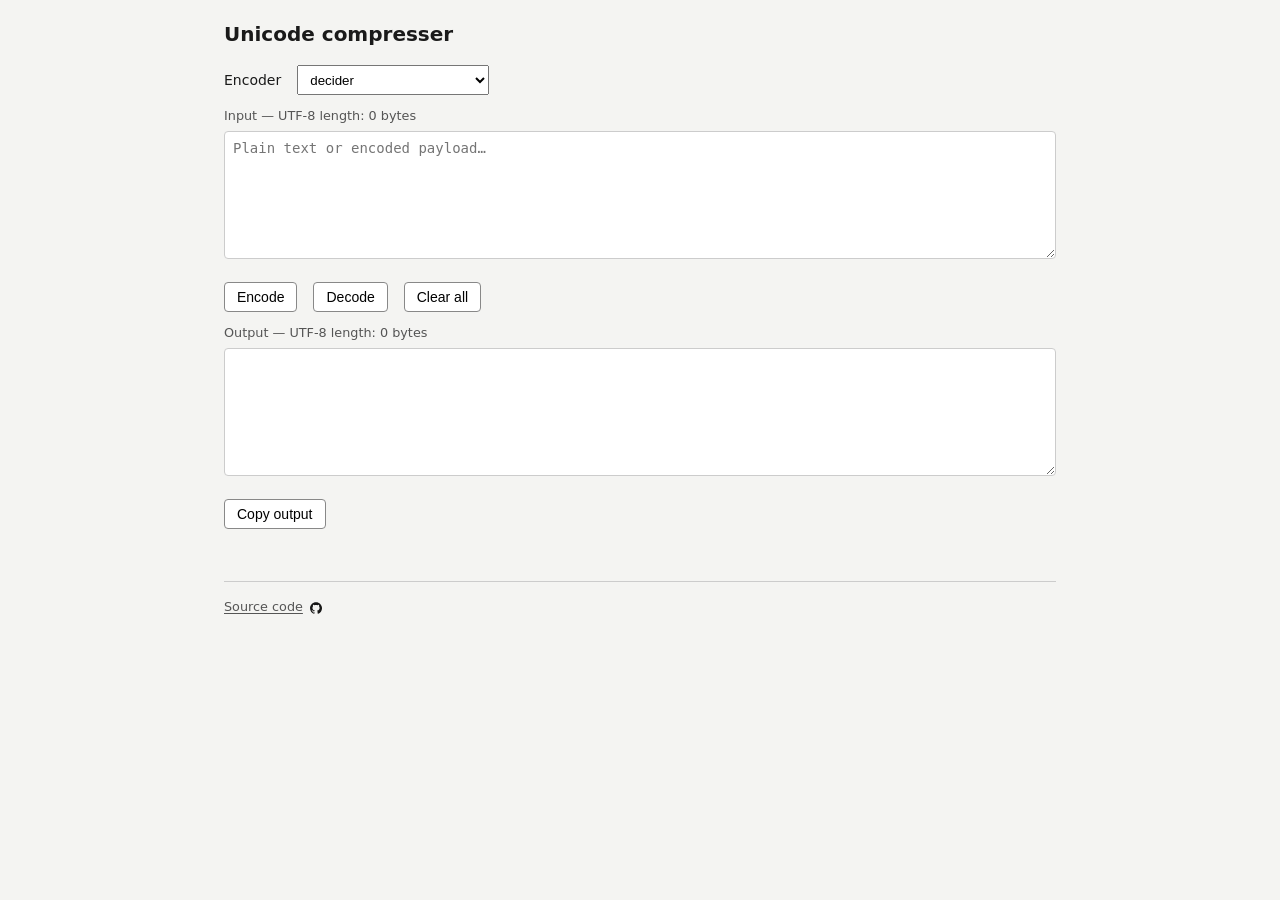
==== web/v0/index.html @ be9c1e97 "ref: breaking backward compatability! - v1 moved to v0 - fixed base85 and base91 encoders" ====
<!DOCTYPE html>
<html lang="en">
  <head>
    <meta charset="utf-8" />
    <meta name="viewport" content="width=device-width, initial-scale=1" />
    <title>unicode_compress encoders</title>
    <link rel="stylesheet" href="css/style.css">
  </head>
  <body>
    <h1>Unicode compresser</h1>
    <div class="row">
      <label for="encoder">Encoder</label>
      <select id="encoder" aria-label="Encoder"></select>
    </div>
    <div class="field">
      <div class="meta">Input — UTF-8 length: <span id="in-bytes">0</span> bytes</div>
      <textarea id="input" spellcheck="false" placeholder="Plain text or encoded payload…"></textarea>
    </div>
    <div class="row">
      <button type="button" id="btn-encode">Encode</button>
      <button type="button" id="btn-decode">Decode</button>
      <button type="button" id="btn-clear">Clear all</button>
    </div>
    <div class="field">
      <div class="meta">Output — UTF-8 length: <span id="out-bytes">0</span> bytes</div>
      <textarea id="output" spellcheck="false"></textarea>
      <div id="transport-warn" class="transport-warn" role="alert"></div>
    </div>
    <div class="row">
      <button type="button" id="btn-copy">Copy output</button>
    </div>
    <p id="status" class="status" role="status"></p>
    <footer class="site-footer">
      <a
        class="footer-source-link"
        href="https://github.com/afmigoo/unicode_compressor"
        target="_blank"
        rel="noopener noreferrer"
      >
      <span class="footer-source-text">Source code</span>
      <img
        class="footer-source-icon"
        src="img/GitHub_Invertocat_Black_Clearspace.svg"
        width="16"
        height="16"
        alt=""
        decoding="async"
      />
      </a>
    </footer>
    <script type="module" src="./js/app.js"></script>
  </body>
</html>
---- web/v0/css/style.css ----
:root {
    font-family: system-ui, sans-serif;
    line-height: 1.45;
    color: #1a1a1a;
    background: #f4f4f2;
  }
  body {
    max-width: 52rem;
    margin: 0 auto;
    padding: 1.25rem;
  }
  h1 {
    font-size: 1.25rem;
    font-weight: 600;
    margin: 0 0 1rem;
  }
  .row {
    display: flex;
    flex-wrap: wrap;
    gap: 0.5rem 1rem;
    align-items: center;
    margin-bottom: 0.75rem;
  }
  label {
    font-size: 0.875rem;
  }
  select {
    min-width: 12rem;
    padding: 0.35rem 0.5rem;
  }
  textarea {
    width: 100%;
    min-height: 8rem;
    box-sizing: border-box;
    font-family: ui-monospace, monospace;
    font-size: 0.875rem;
    padding: 0.5rem;
    border: 1px solid #ccc;
    border-radius: 4px;
    resize: vertical;
  }
  .field {
    margin-bottom: 1rem;
  }
  .meta {
    font-size: 0.8rem;
    color: #555;
    margin: 0.25rem 0 0.35rem;
  }
  button {
    padding: 0.4rem 0.75rem;
    border: 1px solid #888;
    border-radius: 4px;
    background: #fff;
    cursor: pointer;
    font-size: 0.875rem;
  }
  button:hover {
    background: #eee;
  }
  .status {
    font-size: 0.875rem;
    margin-top: 0.75rem;
    min-height: 1.25rem;
  }
  .status.error {
    color: #a30;
  }
  .transport-warn {
    display: none;
    margin: 0.75rem 0 0;
    padding: 0.6rem 0.75rem;
    font-size: 0.85rem;
    border: 1px solid #c9a227;
    border-radius: 4px;
    background: #fffbeb;
    color: #5c4a00;
  }
  .transport-warn.visible {
    display: block;
  }
  .transport-warn strong {
    font-weight: 600;
  }
  .transport-warn ul {
    margin: 0.35rem 0 0 1.1rem;
    padding: 0;
  }
  .site-footer {
    margin-top: 1.25rem;
    padding-top: 0.75rem;
    border-top: 1px solid #ccc;
  }
  .footer-source-link {
    display: inline-flex;
    align-items: center;
    gap: 0.35rem;
    font-size: 0.8rem;
    color: #555;
    text-decoration: none;
  }
  .footer-source-link:hover {
    color: #1a1a1a;
  }
  .footer-source-link:focus-visible {
    outline: 2px solid #555;
    outline-offset: 2px;
  }
  .footer-source-text {
    text-decoration: underline;
    text-underline-offset: 0.15em;
  }
  .footer-source-icon {
    display: block;
    width: 1rem;
    height: 1rem;
    flex-shrink: 0;
    opacity: 0.9;
  }
  .footer-source-link:hover .footer-source-icon {
    opacity: 1;
  }
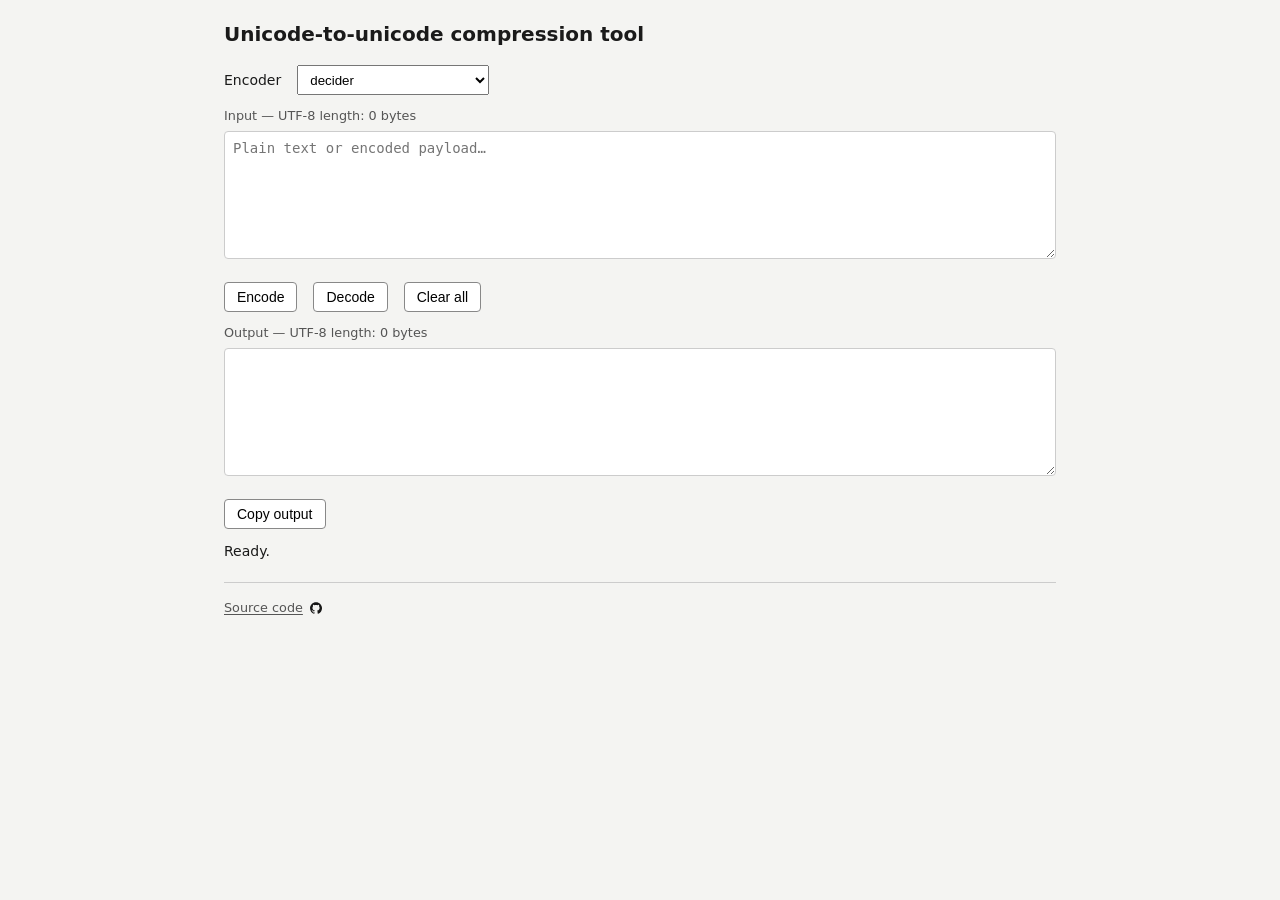
==== commit c6c310c3: "fix: naming typo" ====
--- a/web/v0/index.html
+++ b/web/v0/index.html
@@ -7,7 +7,7 @@
     <link rel="stylesheet" href="css/style.css">
   </head>
   <body>
-    <h1>Unicode compresser</h1>
+    <h1>Unicode-to-unicode compression tool</h1>
     <div class="row">
       <label for="encoder">Encoder</label>
       <select id="encoder" aria-label="Encoder"></select>
